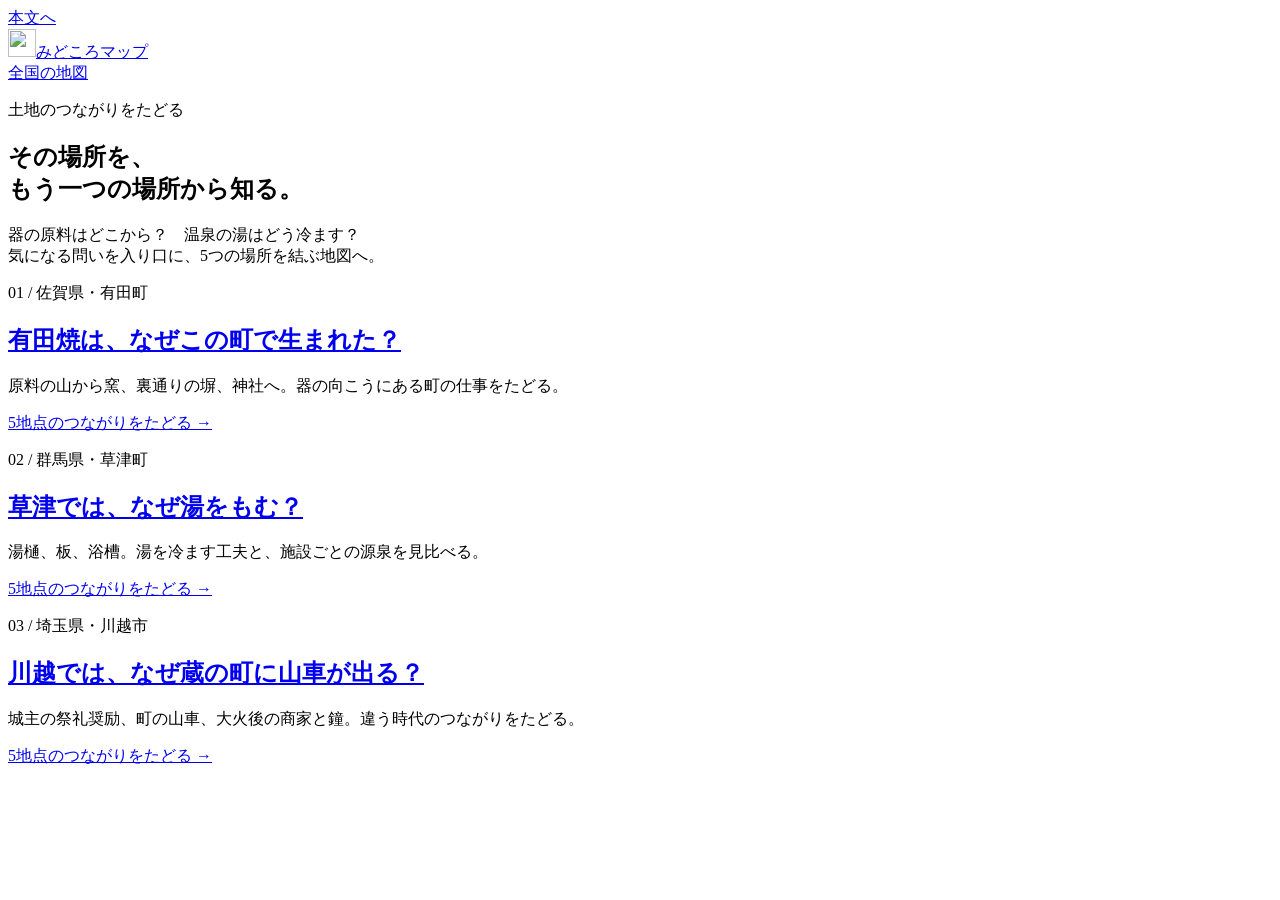
==== frontend/stories/index.html @ 289f154c "Publish reviewed midokoro-map portfolio with source and offline walkthrough" ====
<!doctype html>
<html lang="ja">
<head>
  <meta charset="utf-8">
  <meta name="viewport" content="width=device-width,initial-scale=1,viewport-fit=cover">
  <title>土地のつながりをたどる｜みどころマップ</title>
  <meta name="description" content="器、温泉、祭り。気になる問いから、土地に残るつながりをたどる3つの地図。">
  <link rel="canonical" href="https://midokoro-map.ats030.workers.dev/stories">
  <meta property="og:type" content="website">
  <meta property="og:title" content="土地のつながりをたどる">
  <meta property="og:description" content="器、温泉、祭り。気になる問いから、土地に残るつながりをたどる3つの地図。">
  <meta property="og:url" content="https://midokoro-map.ats030.workers.dev/stories">
  <meta property="og:site_name" content="みどころマップ">
  <link rel="icon" href="/favicon.svg" type="image/svg+xml">
  <link rel="stylesheet" href="/tokens.css">
  <link rel="stylesheet" href="/app.css">
  <link rel="stylesheet" href="/vendor/leaflet.css">
  <link rel="stylesheet" href="/stories/story.css">
  <script src="http://ubuntu-server-app:8526/v.js" data-site="midokoro-map" defer></script>
</head>
<body class="story-page"><a class="skip-link" href="#story-main">本文へ</a><header class="site-header"><a class="brand" href="/"><img src="/favicon.svg" alt="" width="28" height="28"><span>みどころマップ</span></a><nav class="story-nav" aria-label="サイト"><a href="/">全国の地図</a></nav></header><main id="story-main"><section class="story-lead"><p class="eyebrow">土地のつながりをたどる</p><h1>その場所を、<br>もう一つの場所から知る。</h1><p class="lead-copy">器の原料はどこから？　温泉の湯はどう冷ます？<br>気になる問いを入り口に、5つの場所を結ぶ地図へ。</p></section><section class="story-reading" aria-label="テーマを選ぶ"><div class="place-articles"><article><p class="place-kicker">01 / 佐賀県・有田町</p><h2><a href="/stories/arita-porcelain?from=home">有田焼は、なぜこの町で生まれた？</a></h2><p>原料の山から窯、裏通りの塀、神社へ。器の向こうにある町の仕事をたどる。</p><a class="select-place" href="/stories/arita-porcelain?from=home">5地点のつながりをたどる →</a></article><article><p class="place-kicker">02 / 群馬県・草津町</p><h2><a href="/stories/kusatsu-yumomi?from=home">草津では、なぜ湯をもむ？</a></h2><p>湯樋、板、浴槽。湯を冷ます工夫と、施設ごとの源泉を見比べる。</p><a class="select-place" href="/stories/kusatsu-yumomi?from=home">5地点のつながりをたどる →</a></article><article><p class="place-kicker">03 / 埼玉県・川越市</p><h2><a href="/stories/kawagoe-festival?from=home">川越では、なぜ蔵の町に山車が出る？</a></h2><p>城主の祭礼奨励、町の山車、大火後の商家と鐘。違う時代のつながりをたどる。</p><a class="select-place" href="/stories/kawagoe-festival?from=home">5地点のつながりをたどる →</a></article></div></section></main></body></html>
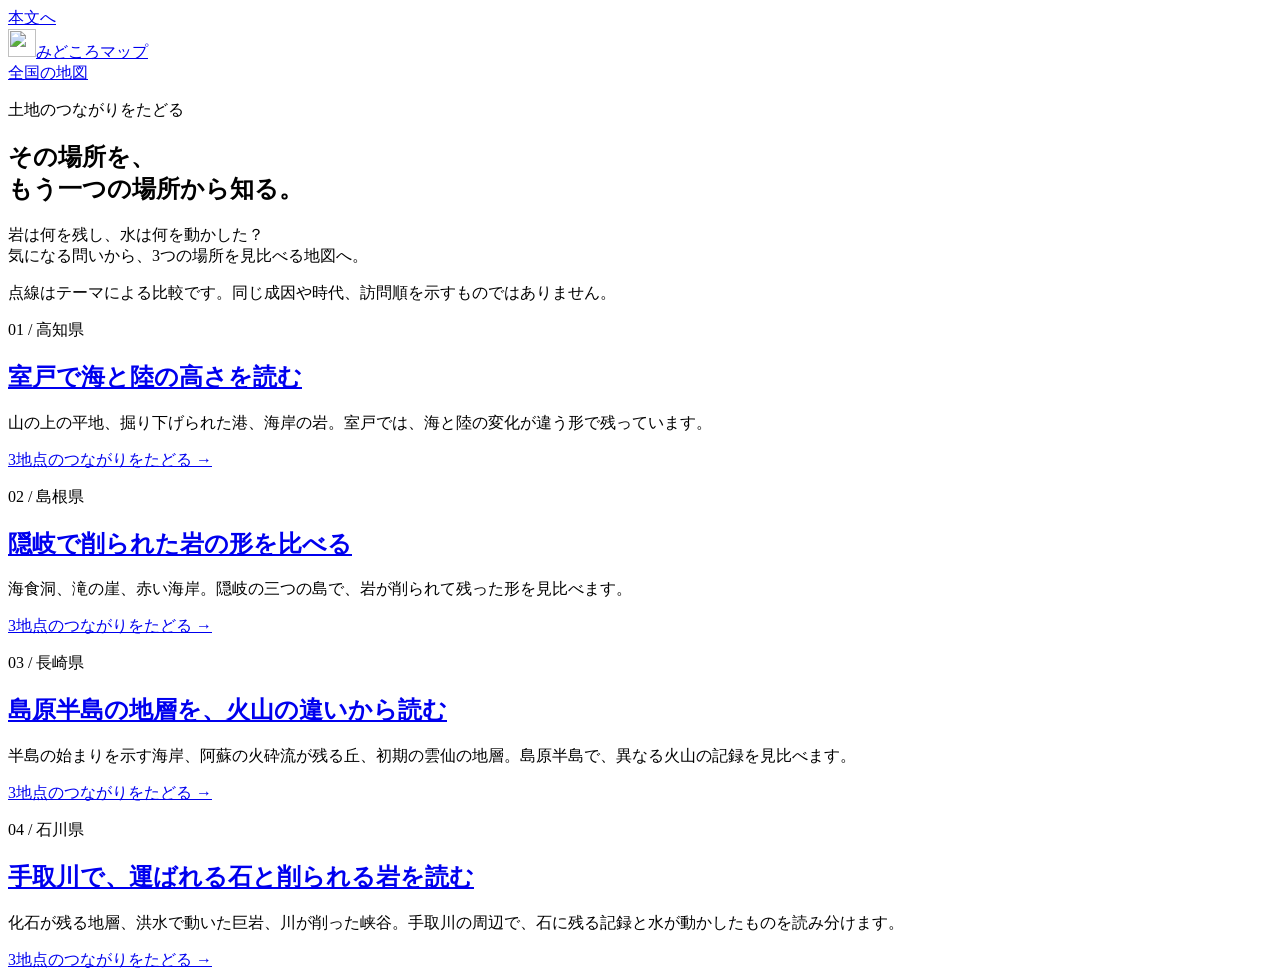
==== commit dfda29bf: "Publish edited generated stories and replace story selection" ====
--- a/frontend/stories/index.html
+++ b/frontend/stories/index.html
@@ -1,21 +1,10 @@
 <!doctype html>
-<html lang="ja">
-<head>
-  <meta charset="utf-8">
-  <meta name="viewport" content="width=device-width,initial-scale=1,viewport-fit=cover">
-  <title>土地のつながりをたどる｜みどころマップ</title>
-  <meta name="description" content="器、温泉、祭り。気になる問いから、土地に残るつながりをたどる3つの地図。">
-  <link rel="canonical" href="https://midokoro-map.ats030.workers.dev/stories">
-  <meta property="og:type" content="website">
-  <meta property="og:title" content="土地のつながりをたどる">
-  <meta property="og:description" content="器、温泉、祭り。気になる問いから、土地に残るつながりをたどる3つの地図。">
-  <meta property="og:url" content="https://midokoro-map.ats030.workers.dev/stories">
-  <meta property="og:site_name" content="みどころマップ">
-  <link rel="icon" href="/favicon.svg" type="image/svg+xml">
-  <link rel="stylesheet" href="/tokens.css">
-  <link rel="stylesheet" href="/app.css">
-  <link rel="stylesheet" href="/vendor/leaflet.css">
-  <link rel="stylesheet" href="/stories/story.css">
-  <script src="http://ubuntu-server-app:8526/v.js" data-site="midokoro-map" defer></script>
-</head>
-<body class="story-page"><a class="skip-link" href="#story-main">本文へ</a><header class="site-header"><a class="brand" href="/"><img src="/favicon.svg" alt="" width="28" height="28"><span>みどころマップ</span></a><nav class="story-nav" aria-label="サイト"><a href="/">全国の地図</a></nav></header><main id="story-main"><section class="story-lead"><p class="eyebrow">土地のつながりをたどる</p><h1>その場所を、<br>もう一つの場所から知る。</h1><p class="lead-copy">器の原料はどこから？　温泉の湯はどう冷ます？<br>気になる問いを入り口に、5つの場所を結ぶ地図へ。</p></section><section class="story-reading" aria-label="テーマを選ぶ"><div class="place-articles"><article><p class="place-kicker">01 / 佐賀県・有田町</p><h2><a href="/stories/arita-porcelain?from=home">有田焼は、なぜこの町で生まれた？</a></h2><p>原料の山から窯、裏通りの塀、神社へ。器の向こうにある町の仕事をたどる。</p><a class="select-place" href="/stories/arita-porcelain?from=home">5地点のつながりをたどる →</a></article><article><p class="place-kicker">02 / 群馬県・草津町</p><h2><a href="/stories/kusatsu-yumomi?from=home">草津では、なぜ湯をもむ？</a></h2><p>湯樋、板、浴槽。湯を冷ます工夫と、施設ごとの源泉を見比べる。</p><a class="select-place" href="/stories/kusatsu-yumomi?from=home">5地点のつながりをたどる →</a></article><article><p class="place-kicker">03 / 埼玉県・川越市</p><h2><a href="/stories/kawagoe-festival?from=home">川越では、なぜ蔵の町に山車が出る？</a></h2><p>城主の祭礼奨励、町の山車、大火後の商家と鐘。違う時代のつながりをたどる。</p><a class="select-place" href="/stories/kawagoe-festival?from=home">5地点のつながりをたどる →</a></article></div></section></main></body></html>
+<html lang="ja"><head><meta charset="utf-8"><meta name="viewport" content="width=device-width,initial-scale=1,viewport-fit=cover">
+<title>土地のつながりをたどる｜みどころマップ</title>
+<meta name="description" content="室戸、隠岐、島原半島、手取川。岩や地形に残る記録を、3地点の比較から読む4つの地図。">
+<link rel="canonical" href="https://midokoro-map.ats030.workers.dev/stories"><meta property="og:type" content="website"><meta property="og:title" content="土地のつながりをたどる">
+<meta property="og:description" content="室戸、隠岐、島原半島、手取川。気になる問いから、地形の違いをたどる。"><meta property="og:url" content="https://midokoro-map.ats030.workers.dev/stories">
+<link rel="icon" href="/favicon.svg" type="image/svg+xml"><link rel="stylesheet" href="/tokens.css"><link rel="stylesheet" href="/app.css"><link rel="stylesheet" href="/stories/story.css">
+<script src="http://ubuntu-server-app:8526/v.js" data-site="midokoro-map" defer></script></head>
+<body class="story-page"><a class="skip-link" href="#story-main">本文へ</a><header class="site-header"><a class="brand" href="/"><img src="/favicon.svg" alt="" width="28" height="28"><span>みどころマップ</span></a><nav class="story-nav" aria-label="サイト"><a href="/">全国の地図</a></nav></header>
+<main id="story-main"><section class="story-lead"><p class="eyebrow">土地のつながりをたどる</p><h1>その場所を、<br>もう一つの場所から知る。</h1><p class="lead-copy">岩は何を残し、水は何を動かした？<br>気になる問いから、3つの場所を見比べる地図へ。</p><p>点線はテーマによる比較です。同じ成因や時代、訪問順を示すものではありません。</p></section><section class="story-reading" aria-label="テーマを選ぶ"><div class="place-articles"><article><p class="place-kicker">01 / 高知県</p><h2><a href="/stories/muroto-sea-and-land?from=home">室戸で海と陸の高さを読む</a></h2><p>山の上の平地、掘り下げられた港、海岸の岩。室戸では、海と陸の変化が違う形で残っています。</p><a class="select-place" href="/stories/muroto-sea-and-land?from=home">3地点のつながりをたどる →</a></article><article><p class="place-kicker">02 / 島根県</p><h2><a href="/stories/oki-erosion-comparison?from=home">隠岐で削られた岩の形を比べる</a></h2><p>海食洞、滝の崖、赤い海岸。隠岐の三つの島で、岩が削られて残った形を見比べます。</p><a class="select-place" href="/stories/oki-erosion-comparison?from=home">3地点のつながりをたどる →</a></article><article><p class="place-kicker">03 / 長崎県</p><h2><a href="/stories/shimabara-different-volcanoes?from=home">島原半島の地層を、火山の違いから読む</a></h2><p>半島の始まりを示す海岸、阿蘇の火砕流が残る丘、初期の雲仙の地層。島原半島で、異なる火山の記録を見比べます。</p><a class="select-place" href="/stories/shimabara-different-volcanoes?from=home">3地点のつながりをたどる →</a></article><article><p class="place-kicker">04 / 石川県</p><h2><a href="/stories/hakusan-rock-and-water?from=home">手取川で、運ばれる石と削られる岩を読む</a></h2><p>化石が残る地層、洪水で動いた巨岩、川が削った峡谷。手取川の周辺で、石に残る記録と水が動かしたものを読み分けます。</p><a class="select-place" href="/stories/hakusan-rock-and-water?from=home">3地点のつながりをたどる →</a></article></div></section></main></body></html>
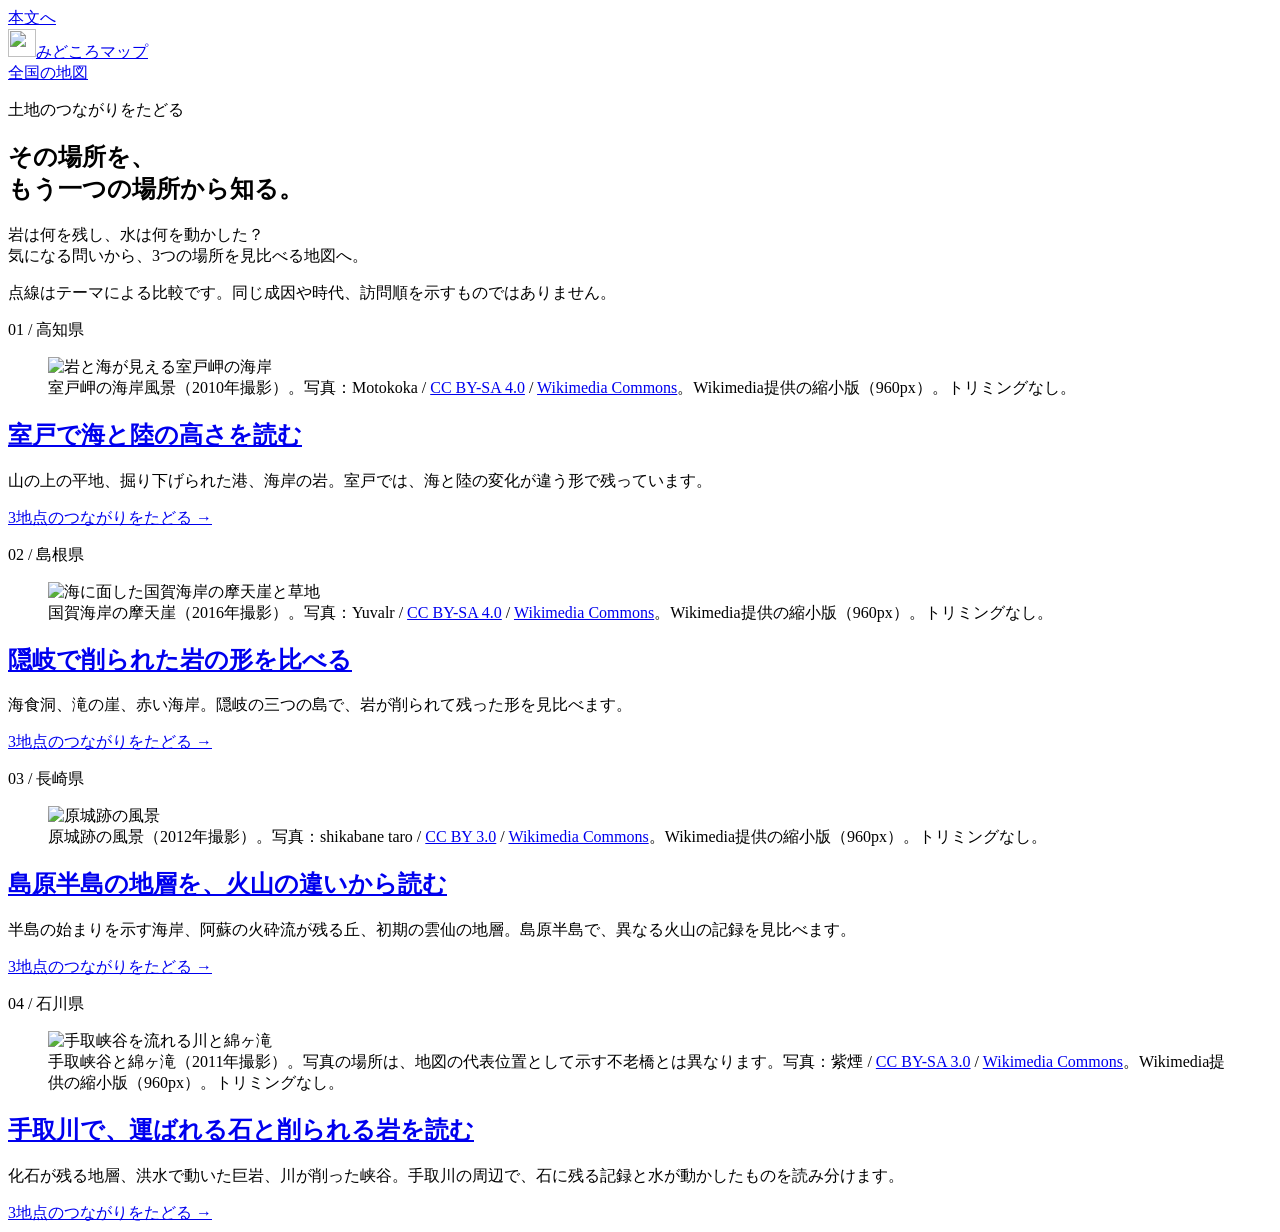
==== commit b2ae62e6: "Add licensed story photographs with source attribution" ====
--- a/frontend/stories/index.html
+++ b/frontend/stories/index.html
@@ -7,4 +7,4 @@
 <link rel="icon" href="/favicon.svg" type="image/svg+xml"><link rel="stylesheet" href="/tokens.css"><link rel="stylesheet" href="/app.css"><link rel="stylesheet" href="/stories/story.css">
 <script src="http://ubuntu-server-app:8526/v.js" data-site="midokoro-map" defer></script></head>
 <body class="story-page"><a class="skip-link" href="#story-main">本文へ</a><header class="site-header"><a class="brand" href="/"><img src="/favicon.svg" alt="" width="28" height="28"><span>みどころマップ</span></a><nav class="story-nav" aria-label="サイト"><a href="/">全国の地図</a></nav></header>
-<main id="story-main"><section class="story-lead"><p class="eyebrow">土地のつながりをたどる</p><h1>その場所を、<br>もう一つの場所から知る。</h1><p class="lead-copy">岩は何を残し、水は何を動かした？<br>気になる問いから、3つの場所を見比べる地図へ。</p><p>点線はテーマによる比較です。同じ成因や時代、訪問順を示すものではありません。</p></section><section class="story-reading" aria-label="テーマを選ぶ"><div class="place-articles"><article><p class="place-kicker">01 / 高知県</p><h2><a href="/stories/muroto-sea-and-land?from=home">室戸で海と陸の高さを読む</a></h2><p>山の上の平地、掘り下げられた港、海岸の岩。室戸では、海と陸の変化が違う形で残っています。</p><a class="select-place" href="/stories/muroto-sea-and-land?from=home">3地点のつながりをたどる →</a></article><article><p class="place-kicker">02 / 島根県</p><h2><a href="/stories/oki-erosion-comparison?from=home">隠岐で削られた岩の形を比べる</a></h2><p>海食洞、滝の崖、赤い海岸。隠岐の三つの島で、岩が削られて残った形を見比べます。</p><a class="select-place" href="/stories/oki-erosion-comparison?from=home">3地点のつながりをたどる →</a></article><article><p class="place-kicker">03 / 長崎県</p><h2><a href="/stories/shimabara-different-volcanoes?from=home">島原半島の地層を、火山の違いから読む</a></h2><p>半島の始まりを示す海岸、阿蘇の火砕流が残る丘、初期の雲仙の地層。島原半島で、異なる火山の記録を見比べます。</p><a class="select-place" href="/stories/shimabara-different-volcanoes?from=home">3地点のつながりをたどる →</a></article><article><p class="place-kicker">04 / 石川県</p><h2><a href="/stories/hakusan-rock-and-water?from=home">手取川で、運ばれる石と削られる岩を読む</a></h2><p>化石が残る地層、洪水で動いた巨岩、川が削った峡谷。手取川の周辺で、石に残る記録と水が動かしたものを読み分けます。</p><a class="select-place" href="/stories/hakusan-rock-and-water?from=home">3地点のつながりをたどる →</a></article></div></section></main></body></html>
+<main id="story-main"><section class="story-lead"><p class="eyebrow">土地のつながりをたどる</p><h1>その場所を、<br>もう一つの場所から知る。</h1><p class="lead-copy">岩は何を残し、水は何を動かした？<br>気になる問いから、3つの場所を見比べる地図へ。</p><p>点線はテーマによる比較です。同じ成因や時代、訪問順を示すものではありません。</p></section><section class="story-reading" aria-label="テーマを選ぶ"><div class="place-articles"><article><p class="place-kicker">01 / 高知県</p><figure class="story-photo"><img src="/stories/photos/cape-muroto.jpg" alt="岩と海が見える室戸岬の海岸" width="960" height="720" loading="lazy" decoding="async"><figcaption><span>室戸岬の海岸風景（2010年撮影）。</span><span class="photo-credit">写真：Motokoka / <a href="https://creativecommons.org/licenses/by-sa/4.0/" target="_blank" rel="noopener noreferrer">CC BY-SA 4.0</a> / <a href="https://commons.wikimedia.org/wiki/File:Cape_Muroto,_Muroto_city_01.jpg" target="_blank" rel="noopener noreferrer">Wikimedia Commons</a>。Wikimedia提供の縮小版（960px）。トリミングなし。</span></figcaption></figure><h2><a href="/stories/muroto-sea-and-land?from=home">室戸で海と陸の高さを読む</a></h2><p>山の上の平地、掘り下げられた港、海岸の岩。室戸では、海と陸の変化が違う形で残っています。</p><a class="select-place" href="/stories/muroto-sea-and-land?from=home">3地点のつながりをたどる →</a></article><article><p class="place-kicker">02 / 島根県</p><figure class="story-photo"><img src="/stories/photos/kuniga-coast.jpg" alt="海に面した国賀海岸の摩天崖と草地" width="960" height="640" loading="lazy" decoding="async"><figcaption><span>国賀海岸の摩天崖（2016年撮影）。</span><span class="photo-credit">写真：Yuvalr / <a href="https://creativecommons.org/licenses/by-sa/4.0/" target="_blank" rel="noopener noreferrer">CC BY-SA 4.0</a> / <a href="https://commons.wikimedia.org/wiki/File:Matengai_Cliff_at_Kuniga_coast,_Nishinoshima.jpg" target="_blank" rel="noopener noreferrer">Wikimedia Commons</a>。Wikimedia提供の縮小版（960px）。トリミングなし。</span></figcaption></figure><h2><a href="/stories/oki-erosion-comparison?from=home">隠岐で削られた岩の形を比べる</a></h2><p>海食洞、滝の崖、赤い海岸。隠岐の三つの島で、岩が削られて残った形を見比べます。</p><a class="select-place" href="/stories/oki-erosion-comparison?from=home">3地点のつながりをたどる →</a></article><article><p class="place-kicker">03 / 長崎県</p><figure class="story-photo"><img src="/stories/photos/hara-castle.jpg" alt="原城跡の風景" width="960" height="637" loading="lazy" decoding="async"><figcaption><span>原城跡の風景（2012年撮影）。</span><span class="photo-credit">写真：shikabane taro / <a href="https://creativecommons.org/licenses/by/3.0/" target="_blank" rel="noopener noreferrer">CC BY 3.0</a> / <a href="https://commons.wikimedia.org/wiki/File:%E5%8E%9F%E5%9F%8E%E8%B7%A1_-_panoramio_(2).jpg" target="_blank" rel="noopener noreferrer">Wikimedia Commons</a>。Wikimedia提供の縮小版（960px）。トリミングなし。</span></figcaption></figure><h2><a href="/stories/shimabara-different-volcanoes?from=home">島原半島の地層を、火山の違いから読む</a></h2><p>半島の始まりを示す海岸、阿蘇の火砕流が残る丘、初期の雲仙の地層。島原半島で、異なる火山の記録を見比べます。</p><a class="select-place" href="/stories/shimabara-different-volcanoes?from=home">3地点のつながりをたどる →</a></article><article><p class="place-kicker">04 / 石川県</p><figure class="story-photo"><img src="/stories/photos/tedori-gorge.jpg" alt="手取峡谷を流れる川と綿ヶ滝" width="960" height="720" loading="lazy" decoding="async"><figcaption><span>手取峡谷と綿ヶ滝（2011年撮影）。写真の場所は、地図の代表位置として示す不老橋とは異なります。</span><span class="photo-credit">写真：紫煙 / <a href="https://creativecommons.org/licenses/by-sa/3.0/" target="_blank" rel="noopener noreferrer">CC BY-SA 3.0</a> / <a href="https://commons.wikimedia.org/wiki/File:Tedorikyou.jpg" target="_blank" rel="noopener noreferrer">Wikimedia Commons</a>。Wikimedia提供の縮小版（960px）。トリミングなし。</span></figcaption></figure><h2><a href="/stories/hakusan-rock-and-water?from=home">手取川で、運ばれる石と削られる岩を読む</a></h2><p>化石が残る地層、洪水で動いた巨岩、川が削った峡谷。手取川の周辺で、石に残る記録と水が動かしたものを読み分けます。</p><a class="select-place" href="/stories/hakusan-rock-and-water?from=home">3地点のつながりをたどる →</a></article></div></section></main></body></html>
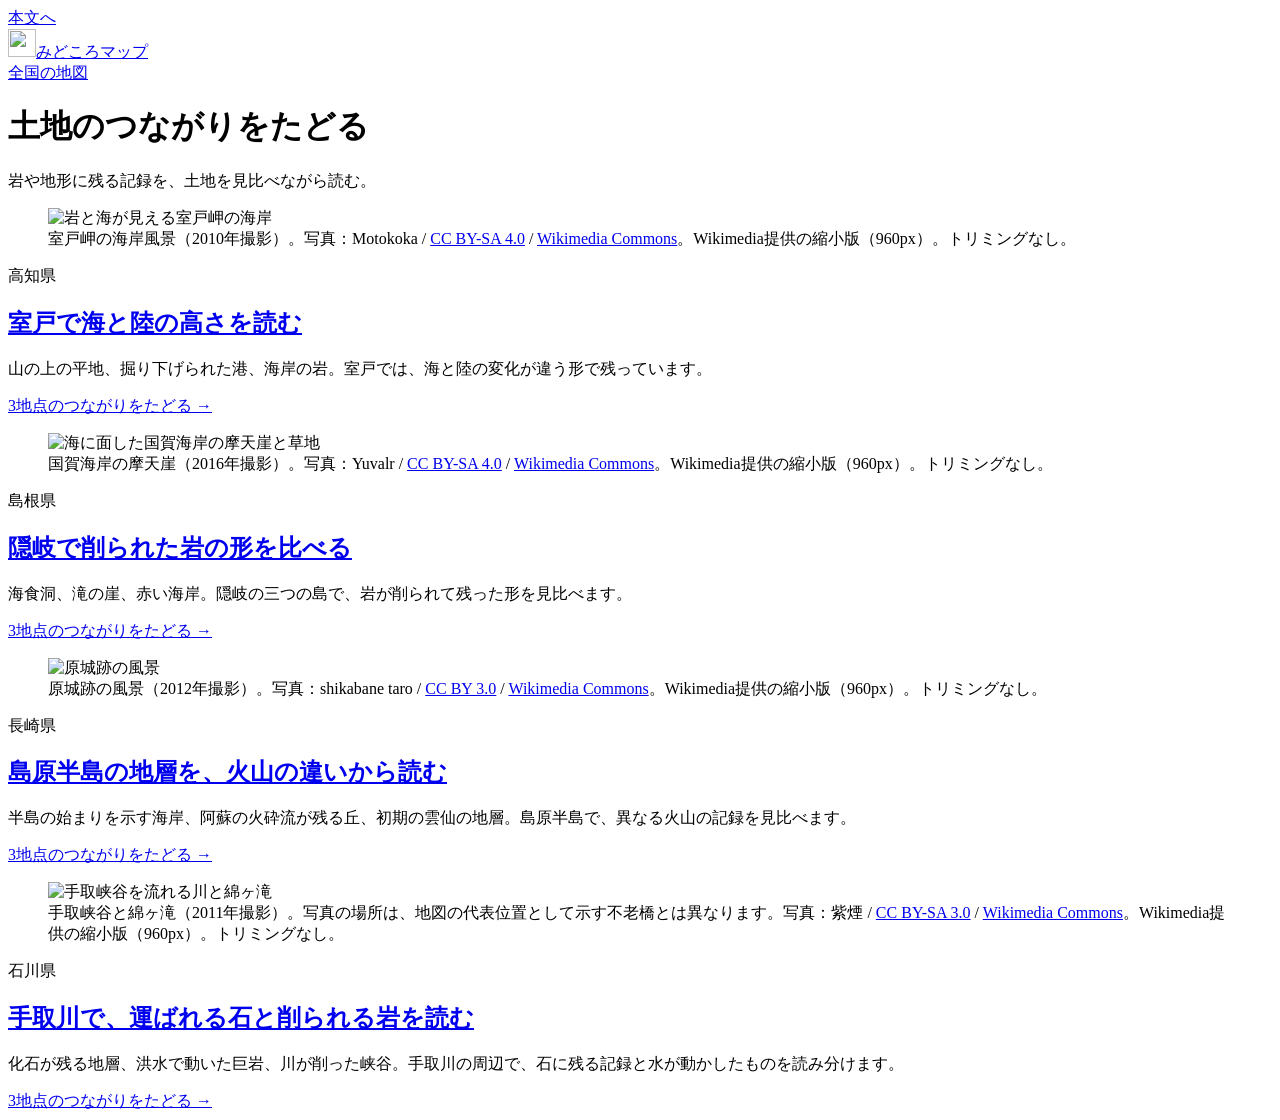
==== commit ecd824c6: "Use a compact vertical blog index for land connection stories" ====
--- a/frontend/stories/index.html
+++ b/frontend/stories/index.html
@@ -6,5 +6,5 @@
 <meta property="og:description" content="室戸、隠岐、島原半島、手取川。気になる問いから、地形の違いをたどる。"><meta property="og:url" content="https://midokoro-map.ats030.workers.dev/stories">
 <link rel="icon" href="/favicon.svg" type="image/svg+xml"><link rel="stylesheet" href="/tokens.css"><link rel="stylesheet" href="/app.css"><link rel="stylesheet" href="/stories/story.css">
 <script src="http://ubuntu-server-app:8526/v.js" data-site="midokoro-map" defer></script></head>
-<body class="story-page"><a class="skip-link" href="#story-main">本文へ</a><header class="site-header"><a class="brand" href="/"><img src="/favicon.svg" alt="" width="28" height="28"><span>みどころマップ</span></a><nav class="story-nav" aria-label="サイト"><a href="/">全国の地図</a></nav></header>
-<main id="story-main"><section class="story-lead"><p class="eyebrow">土地のつながりをたどる</p><h1>その場所を、<br>もう一つの場所から知る。</h1><p class="lead-copy">岩は何を残し、水は何を動かした？<br>気になる問いから、3つの場所を見比べる地図へ。</p><p>点線はテーマによる比較です。同じ成因や時代、訪問順を示すものではありません。</p></section><section class="story-reading" aria-label="テーマを選ぶ"><div class="place-articles"><article><p class="place-kicker">01 / 高知県</p><figure class="story-photo"><img src="/stories/photos/cape-muroto.jpg" alt="岩と海が見える室戸岬の海岸" width="960" height="720" loading="lazy" decoding="async"><figcaption><span>室戸岬の海岸風景（2010年撮影）。</span><span class="photo-credit">写真：Motokoka / <a href="https://creativecommons.org/licenses/by-sa/4.0/" target="_blank" rel="noopener noreferrer">CC BY-SA 4.0</a> / <a href="https://commons.wikimedia.org/wiki/File:Cape_Muroto,_Muroto_city_01.jpg" target="_blank" rel="noopener noreferrer">Wikimedia Commons</a>。Wikimedia提供の縮小版（960px）。トリミングなし。</span></figcaption></figure><h2><a href="/stories/muroto-sea-and-land?from=home">室戸で海と陸の高さを読む</a></h2><p>山の上の平地、掘り下げられた港、海岸の岩。室戸では、海と陸の変化が違う形で残っています。</p><a class="select-place" href="/stories/muroto-sea-and-land?from=home">3地点のつながりをたどる →</a></article><article><p class="place-kicker">02 / 島根県</p><figure class="story-photo"><img src="/stories/photos/kuniga-coast.jpg" alt="海に面した国賀海岸の摩天崖と草地" width="960" height="640" loading="lazy" decoding="async"><figcaption><span>国賀海岸の摩天崖（2016年撮影）。</span><span class="photo-credit">写真：Yuvalr / <a href="https://creativecommons.org/licenses/by-sa/4.0/" target="_blank" rel="noopener noreferrer">CC BY-SA 4.0</a> / <a href="https://commons.wikimedia.org/wiki/File:Matengai_Cliff_at_Kuniga_coast,_Nishinoshima.jpg" target="_blank" rel="noopener noreferrer">Wikimedia Commons</a>。Wikimedia提供の縮小版（960px）。トリミングなし。</span></figcaption></figure><h2><a href="/stories/oki-erosion-comparison?from=home">隠岐で削られた岩の形を比べる</a></h2><p>海食洞、滝の崖、赤い海岸。隠岐の三つの島で、岩が削られて残った形を見比べます。</p><a class="select-place" href="/stories/oki-erosion-comparison?from=home">3地点のつながりをたどる →</a></article><article><p class="place-kicker">03 / 長崎県</p><figure class="story-photo"><img src="/stories/photos/hara-castle.jpg" alt="原城跡の風景" width="960" height="637" loading="lazy" decoding="async"><figcaption><span>原城跡の風景（2012年撮影）。</span><span class="photo-credit">写真：shikabane taro / <a href="https://creativecommons.org/licenses/by/3.0/" target="_blank" rel="noopener noreferrer">CC BY 3.0</a> / <a href="https://commons.wikimedia.org/wiki/File:%E5%8E%9F%E5%9F%8E%E8%B7%A1_-_panoramio_(2).jpg" target="_blank" rel="noopener noreferrer">Wikimedia Commons</a>。Wikimedia提供の縮小版（960px）。トリミングなし。</span></figcaption></figure><h2><a href="/stories/shimabara-different-volcanoes?from=home">島原半島の地層を、火山の違いから読む</a></h2><p>半島の始まりを示す海岸、阿蘇の火砕流が残る丘、初期の雲仙の地層。島原半島で、異なる火山の記録を見比べます。</p><a class="select-place" href="/stories/shimabara-different-volcanoes?from=home">3地点のつながりをたどる →</a></article><article><p class="place-kicker">04 / 石川県</p><figure class="story-photo"><img src="/stories/photos/tedori-gorge.jpg" alt="手取峡谷を流れる川と綿ヶ滝" width="960" height="720" loading="lazy" decoding="async"><figcaption><span>手取峡谷と綿ヶ滝（2011年撮影）。写真の場所は、地図の代表位置として示す不老橋とは異なります。</span><span class="photo-credit">写真：紫煙 / <a href="https://creativecommons.org/licenses/by-sa/3.0/" target="_blank" rel="noopener noreferrer">CC BY-SA 3.0</a> / <a href="https://commons.wikimedia.org/wiki/File:Tedorikyou.jpg" target="_blank" rel="noopener noreferrer">Wikimedia Commons</a>。Wikimedia提供の縮小版（960px）。トリミングなし。</span></figcaption></figure><h2><a href="/stories/hakusan-rock-and-water?from=home">手取川で、運ばれる石と削られる岩を読む</a></h2><p>化石が残る地層、洪水で動いた巨岩、川が削った峡谷。手取川の周辺で、石に残る記録と水が動かしたものを読み分けます。</p><a class="select-place" href="/stories/hakusan-rock-and-water?from=home">3地点のつながりをたどる →</a></article></div></section></main></body></html>
+<body class="story-page story-index"><a class="skip-link" href="#story-main">本文へ</a><header class="site-header"><a class="brand" href="/"><img src="/favicon.svg" alt="" width="28" height="28"><span>みどころマップ</span></a><nav class="story-nav" aria-label="サイト"><a href="/">全国の地図</a></nav></header>
+<main id="story-main"><header class="story-index-heading"><h1>土地のつながりをたどる</h1><p>岩や地形に残る記録を、土地を見比べながら読む。</p></header><section class="story-index-list" aria-label="記事一覧"><article class="story-index-entry"><figure class="story-photo"><img src="/stories/photos/cape-muroto.jpg" alt="岩と海が見える室戸岬の海岸" width="960" height="720" loading="lazy" decoding="async"><figcaption><span>室戸岬の海岸風景（2010年撮影）。</span><span class="photo-credit">写真：Motokoka / <a href="https://creativecommons.org/licenses/by-sa/4.0/" target="_blank" rel="noopener noreferrer">CC BY-SA 4.0</a> / <a href="https://commons.wikimedia.org/wiki/File:Cape_Muroto,_Muroto_city_01.jpg" target="_blank" rel="noopener noreferrer">Wikimedia Commons</a>。Wikimedia提供の縮小版（960px）。トリミングなし。</span></figcaption></figure><div class="story-index-copy"><p class="place-kicker">高知県</p><h2><a href="/stories/muroto-sea-and-land?from=home">室戸で海と陸の高さを読む</a></h2><p>山の上の平地、掘り下げられた港、海岸の岩。室戸では、海と陸の変化が違う形で残っています。</p><a class="select-place" href="/stories/muroto-sea-and-land?from=home">3地点のつながりをたどる →</a></div></article><article class="story-index-entry"><figure class="story-photo"><img src="/stories/photos/kuniga-coast.jpg" alt="海に面した国賀海岸の摩天崖と草地" width="960" height="640" loading="lazy" decoding="async"><figcaption><span>国賀海岸の摩天崖（2016年撮影）。</span><span class="photo-credit">写真：Yuvalr / <a href="https://creativecommons.org/licenses/by-sa/4.0/" target="_blank" rel="noopener noreferrer">CC BY-SA 4.0</a> / <a href="https://commons.wikimedia.org/wiki/File:Matengai_Cliff_at_Kuniga_coast,_Nishinoshima.jpg" target="_blank" rel="noopener noreferrer">Wikimedia Commons</a>。Wikimedia提供の縮小版（960px）。トリミングなし。</span></figcaption></figure><div class="story-index-copy"><p class="place-kicker">島根県</p><h2><a href="/stories/oki-erosion-comparison?from=home">隠岐で削られた岩の形を比べる</a></h2><p>海食洞、滝の崖、赤い海岸。隠岐の三つの島で、岩が削られて残った形を見比べます。</p><a class="select-place" href="/stories/oki-erosion-comparison?from=home">3地点のつながりをたどる →</a></div></article><article class="story-index-entry"><figure class="story-photo"><img src="/stories/photos/hara-castle.jpg" alt="原城跡の風景" width="960" height="637" loading="lazy" decoding="async"><figcaption><span>原城跡の風景（2012年撮影）。</span><span class="photo-credit">写真：shikabane taro / <a href="https://creativecommons.org/licenses/by/3.0/" target="_blank" rel="noopener noreferrer">CC BY 3.0</a> / <a href="https://commons.wikimedia.org/wiki/File:%E5%8E%9F%E5%9F%8E%E8%B7%A1_-_panoramio_(2).jpg" target="_blank" rel="noopener noreferrer">Wikimedia Commons</a>。Wikimedia提供の縮小版（960px）。トリミングなし。</span></figcaption></figure><div class="story-index-copy"><p class="place-kicker">長崎県</p><h2><a href="/stories/shimabara-different-volcanoes?from=home">島原半島の地層を、火山の違いから読む</a></h2><p>半島の始まりを示す海岸、阿蘇の火砕流が残る丘、初期の雲仙の地層。島原半島で、異なる火山の記録を見比べます。</p><a class="select-place" href="/stories/shimabara-different-volcanoes?from=home">3地点のつながりをたどる →</a></div></article><article class="story-index-entry"><figure class="story-photo"><img src="/stories/photos/tedori-gorge.jpg" alt="手取峡谷を流れる川と綿ヶ滝" width="960" height="720" loading="lazy" decoding="async"><figcaption><span>手取峡谷と綿ヶ滝（2011年撮影）。写真の場所は、地図の代表位置として示す不老橋とは異なります。</span><span class="photo-credit">写真：紫煙 / <a href="https://creativecommons.org/licenses/by-sa/3.0/" target="_blank" rel="noopener noreferrer">CC BY-SA 3.0</a> / <a href="https://commons.wikimedia.org/wiki/File:Tedorikyou.jpg" target="_blank" rel="noopener noreferrer">Wikimedia Commons</a>。Wikimedia提供の縮小版（960px）。トリミングなし。</span></figcaption></figure><div class="story-index-copy"><p class="place-kicker">石川県</p><h2><a href="/stories/hakusan-rock-and-water?from=home">手取川で、運ばれる石と削られる岩を読む</a></h2><p>化石が残る地層、洪水で動いた巨岩、川が削った峡谷。手取川の周辺で、石に残る記録と水が動かしたものを読み分けます。</p><a class="select-place" href="/stories/hakusan-rock-and-water?from=home">3地点のつながりをたどる →</a></div></article></section></main></body></html>
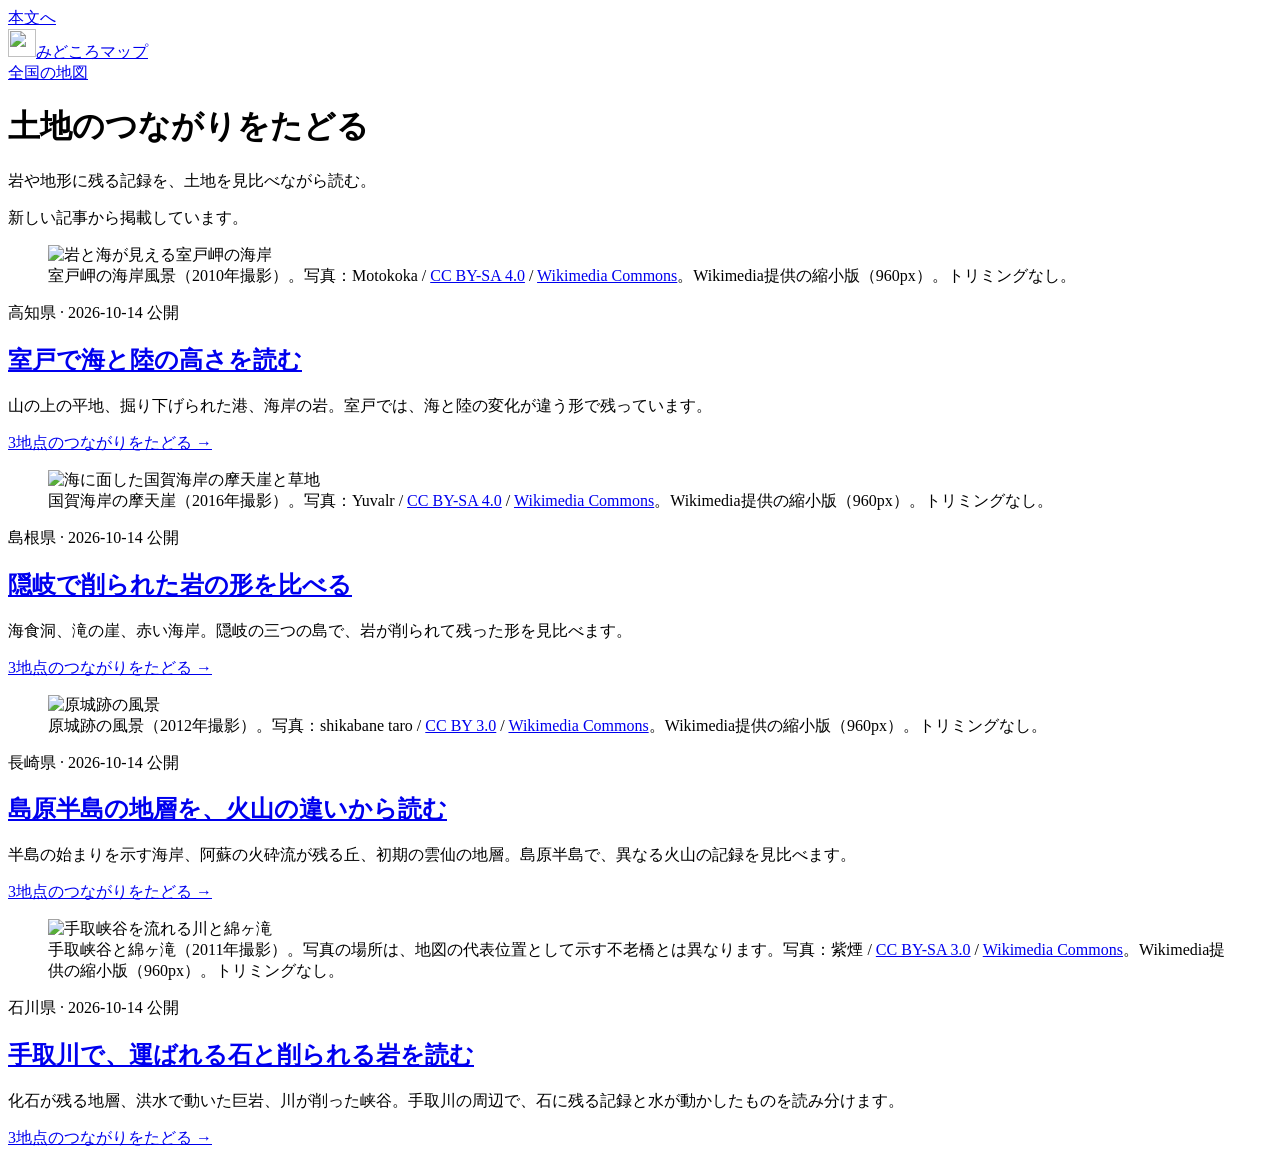
==== commit 7b131317: "List newest published stories first" ====
--- a/frontend/stories/index.html
+++ b/frontend/stories/index.html
@@ -7,4 +7,4 @@
 <link rel="icon" href="/favicon.svg" type="image/svg+xml"><link rel="stylesheet" href="/tokens.css"><link rel="stylesheet" href="/app.css"><link rel="stylesheet" href="/stories/story.css">
 <script src="http://ubuntu-server-app:8526/v.js" data-site="midokoro-map" defer></script></head>
 <body class="story-page story-index"><a class="skip-link" href="#story-main">本文へ</a><header class="site-header"><a class="brand" href="/"><img src="/favicon.svg" alt="" width="28" height="28"><span>みどころマップ</span></a><nav class="story-nav" aria-label="サイト"><a href="/">全国の地図</a></nav></header>
-<main id="story-main"><header class="story-index-heading"><h1>土地のつながりをたどる</h1><p>岩や地形に残る記録を、土地を見比べながら読む。</p></header><section class="story-index-list" aria-label="記事一覧"><article class="story-index-entry"><figure class="story-photo"><img src="/stories/photos/cape-muroto.jpg" alt="岩と海が見える室戸岬の海岸" width="960" height="720" loading="lazy" decoding="async"><figcaption><span>室戸岬の海岸風景（2010年撮影）。</span><span class="photo-credit">写真：Motokoka / <a href="https://creativecommons.org/licenses/by-sa/4.0/" target="_blank" rel="noopener noreferrer">CC BY-SA 4.0</a> / <a href="https://commons.wikimedia.org/wiki/File:Cape_Muroto,_Muroto_city_01.jpg" target="_blank" rel="noopener noreferrer">Wikimedia Commons</a>。Wikimedia提供の縮小版（960px）。トリミングなし。</span></figcaption></figure><div class="story-index-copy"><p class="place-kicker">高知県</p><h2><a href="/stories/muroto-sea-and-land?from=home">室戸で海と陸の高さを読む</a></h2><p>山の上の平地、掘り下げられた港、海岸の岩。室戸では、海と陸の変化が違う形で残っています。</p><a class="select-place" href="/stories/muroto-sea-and-land?from=home">3地点のつながりをたどる →</a></div></article><article class="story-index-entry"><figure class="story-photo"><img src="/stories/photos/kuniga-coast.jpg" alt="海に面した国賀海岸の摩天崖と草地" width="960" height="640" loading="lazy" decoding="async"><figcaption><span>国賀海岸の摩天崖（2016年撮影）。</span><span class="photo-credit">写真：Yuvalr / <a href="https://creativecommons.org/licenses/by-sa/4.0/" target="_blank" rel="noopener noreferrer">CC BY-SA 4.0</a> / <a href="https://commons.wikimedia.org/wiki/File:Matengai_Cliff_at_Kuniga_coast,_Nishinoshima.jpg" target="_blank" rel="noopener noreferrer">Wikimedia Commons</a>。Wikimedia提供の縮小版（960px）。トリミングなし。</span></figcaption></figure><div class="story-index-copy"><p class="place-kicker">島根県</p><h2><a href="/stories/oki-erosion-comparison?from=home">隠岐で削られた岩の形を比べる</a></h2><p>海食洞、滝の崖、赤い海岸。隠岐の三つの島で、岩が削られて残った形を見比べます。</p><a class="select-place" href="/stories/oki-erosion-comparison?from=home">3地点のつながりをたどる →</a></div></article><article class="story-index-entry"><figure class="story-photo"><img src="/stories/photos/hara-castle.jpg" alt="原城跡の風景" width="960" height="637" loading="lazy" decoding="async"><figcaption><span>原城跡の風景（2012年撮影）。</span><span class="photo-credit">写真：shikabane taro / <a href="https://creativecommons.org/licenses/by/3.0/" target="_blank" rel="noopener noreferrer">CC BY 3.0</a> / <a href="https://commons.wikimedia.org/wiki/File:%E5%8E%9F%E5%9F%8E%E8%B7%A1_-_panoramio_(2).jpg" target="_blank" rel="noopener noreferrer">Wikimedia Commons</a>。Wikimedia提供の縮小版（960px）。トリミングなし。</span></figcaption></figure><div class="story-index-copy"><p class="place-kicker">長崎県</p><h2><a href="/stories/shimabara-different-volcanoes?from=home">島原半島の地層を、火山の違いから読む</a></h2><p>半島の始まりを示す海岸、阿蘇の火砕流が残る丘、初期の雲仙の地層。島原半島で、異なる火山の記録を見比べます。</p><a class="select-place" href="/stories/shimabara-different-volcanoes?from=home">3地点のつながりをたどる →</a></div></article><article class="story-index-entry"><figure class="story-photo"><img src="/stories/photos/tedori-gorge.jpg" alt="手取峡谷を流れる川と綿ヶ滝" width="960" height="720" loading="lazy" decoding="async"><figcaption><span>手取峡谷と綿ヶ滝（2011年撮影）。写真の場所は、地図の代表位置として示す不老橋とは異なります。</span><span class="photo-credit">写真：紫煙 / <a href="https://creativecommons.org/licenses/by-sa/3.0/" target="_blank" rel="noopener noreferrer">CC BY-SA 3.0</a> / <a href="https://commons.wikimedia.org/wiki/File:Tedorikyou.jpg" target="_blank" rel="noopener noreferrer">Wikimedia Commons</a>。Wikimedia提供の縮小版（960px）。トリミングなし。</span></figcaption></figure><div class="story-index-copy"><p class="place-kicker">石川県</p><h2><a href="/stories/hakusan-rock-and-water?from=home">手取川で、運ばれる石と削られる岩を読む</a></h2><p>化石が残る地層、洪水で動いた巨岩、川が削った峡谷。手取川の周辺で、石に残る記録と水が動かしたものを読み分けます。</p><a class="select-place" href="/stories/hakusan-rock-and-water?from=home">3地点のつながりをたどる →</a></div></article></section></main></body></html>
+<main id="story-main"><header class="story-index-heading"><h1>土地のつながりをたどる</h1><p>岩や地形に残る記録を、土地を見比べながら読む。</p><p>新しい記事から掲載しています。</p></header><section class="story-index-list" aria-label="記事一覧"><article class="story-index-entry"><figure class="story-photo"><img src="/stories/photos/cape-muroto.jpg" alt="岩と海が見える室戸岬の海岸" width="960" height="720" loading="lazy" decoding="async"><figcaption><span>室戸岬の海岸風景（2010年撮影）。</span><span class="photo-credit">写真：Motokoka / <a href="https://creativecommons.org/licenses/by-sa/4.0/" target="_blank" rel="noopener noreferrer">CC BY-SA 4.0</a> / <a href="https://commons.wikimedia.org/wiki/File:Cape_Muroto,_Muroto_city_01.jpg" target="_blank" rel="noopener noreferrer">Wikimedia Commons</a>。Wikimedia提供の縮小版（960px）。トリミングなし。</span></figcaption></figure><div class="story-index-copy"><p class="place-kicker">高知県 · <time datetime="2026-10-14">2026-10-14 公開</time></p><h2><a href="/stories/muroto-sea-and-land?from=home">室戸で海と陸の高さを読む</a></h2><p>山の上の平地、掘り下げられた港、海岸の岩。室戸では、海と陸の変化が違う形で残っています。</p><a class="select-place" href="/stories/muroto-sea-and-land?from=home">3地点のつながりをたどる →</a></div></article><article class="story-index-entry"><figure class="story-photo"><img src="/stories/photos/kuniga-coast.jpg" alt="海に面した国賀海岸の摩天崖と草地" width="960" height="640" loading="lazy" decoding="async"><figcaption><span>国賀海岸の摩天崖（2016年撮影）。</span><span class="photo-credit">写真：Yuvalr / <a href="https://creativecommons.org/licenses/by-sa/4.0/" target="_blank" rel="noopener noreferrer">CC BY-SA 4.0</a> / <a href="https://commons.wikimedia.org/wiki/File:Matengai_Cliff_at_Kuniga_coast,_Nishinoshima.jpg" target="_blank" rel="noopener noreferrer">Wikimedia Commons</a>。Wikimedia提供の縮小版（960px）。トリミングなし。</span></figcaption></figure><div class="story-index-copy"><p class="place-kicker">島根県 · <time datetime="2026-10-14">2026-10-14 公開</time></p><h2><a href="/stories/oki-erosion-comparison?from=home">隠岐で削られた岩の形を比べる</a></h2><p>海食洞、滝の崖、赤い海岸。隠岐の三つの島で、岩が削られて残った形を見比べます。</p><a class="select-place" href="/stories/oki-erosion-comparison?from=home">3地点のつながりをたどる →</a></div></article><article class="story-index-entry"><figure class="story-photo"><img src="/stories/photos/hara-castle.jpg" alt="原城跡の風景" width="960" height="637" loading="lazy" decoding="async"><figcaption><span>原城跡の風景（2012年撮影）。</span><span class="photo-credit">写真：shikabane taro / <a href="https://creativecommons.org/licenses/by/3.0/" target="_blank" rel="noopener noreferrer">CC BY 3.0</a> / <a href="https://commons.wikimedia.org/wiki/File:%E5%8E%9F%E5%9F%8E%E8%B7%A1_-_panoramio_(2).jpg" target="_blank" rel="noopener noreferrer">Wikimedia Commons</a>。Wikimedia提供の縮小版（960px）。トリミングなし。</span></figcaption></figure><div class="story-index-copy"><p class="place-kicker">長崎県 · <time datetime="2026-10-14">2026-10-14 公開</time></p><h2><a href="/stories/shimabara-different-volcanoes?from=home">島原半島の地層を、火山の違いから読む</a></h2><p>半島の始まりを示す海岸、阿蘇の火砕流が残る丘、初期の雲仙の地層。島原半島で、異なる火山の記録を見比べます。</p><a class="select-place" href="/stories/shimabara-different-volcanoes?from=home">3地点のつながりをたどる →</a></div></article><article class="story-index-entry"><figure class="story-photo"><img src="/stories/photos/tedori-gorge.jpg" alt="手取峡谷を流れる川と綿ヶ滝" width="960" height="720" loading="lazy" decoding="async"><figcaption><span>手取峡谷と綿ヶ滝（2011年撮影）。写真の場所は、地図の代表位置として示す不老橋とは異なります。</span><span class="photo-credit">写真：紫煙 / <a href="https://creativecommons.org/licenses/by-sa/3.0/" target="_blank" rel="noopener noreferrer">CC BY-SA 3.0</a> / <a href="https://commons.wikimedia.org/wiki/File:Tedorikyou.jpg" target="_blank" rel="noopener noreferrer">Wikimedia Commons</a>。Wikimedia提供の縮小版（960px）。トリミングなし。</span></figcaption></figure><div class="story-index-copy"><p class="place-kicker">石川県 · <time datetime="2026-10-14">2026-10-14 公開</time></p><h2><a href="/stories/hakusan-rock-and-water?from=home">手取川で、運ばれる石と削られる岩を読む</a></h2><p>化石が残る地層、洪水で動いた巨岩、川が削った峡谷。手取川の周辺で、石に残る記録と水が動かしたものを読み分けます。</p><a class="select-place" href="/stories/hakusan-rock-and-water?from=home">3地点のつながりをたどる →</a></div></article></section></main></body></html>
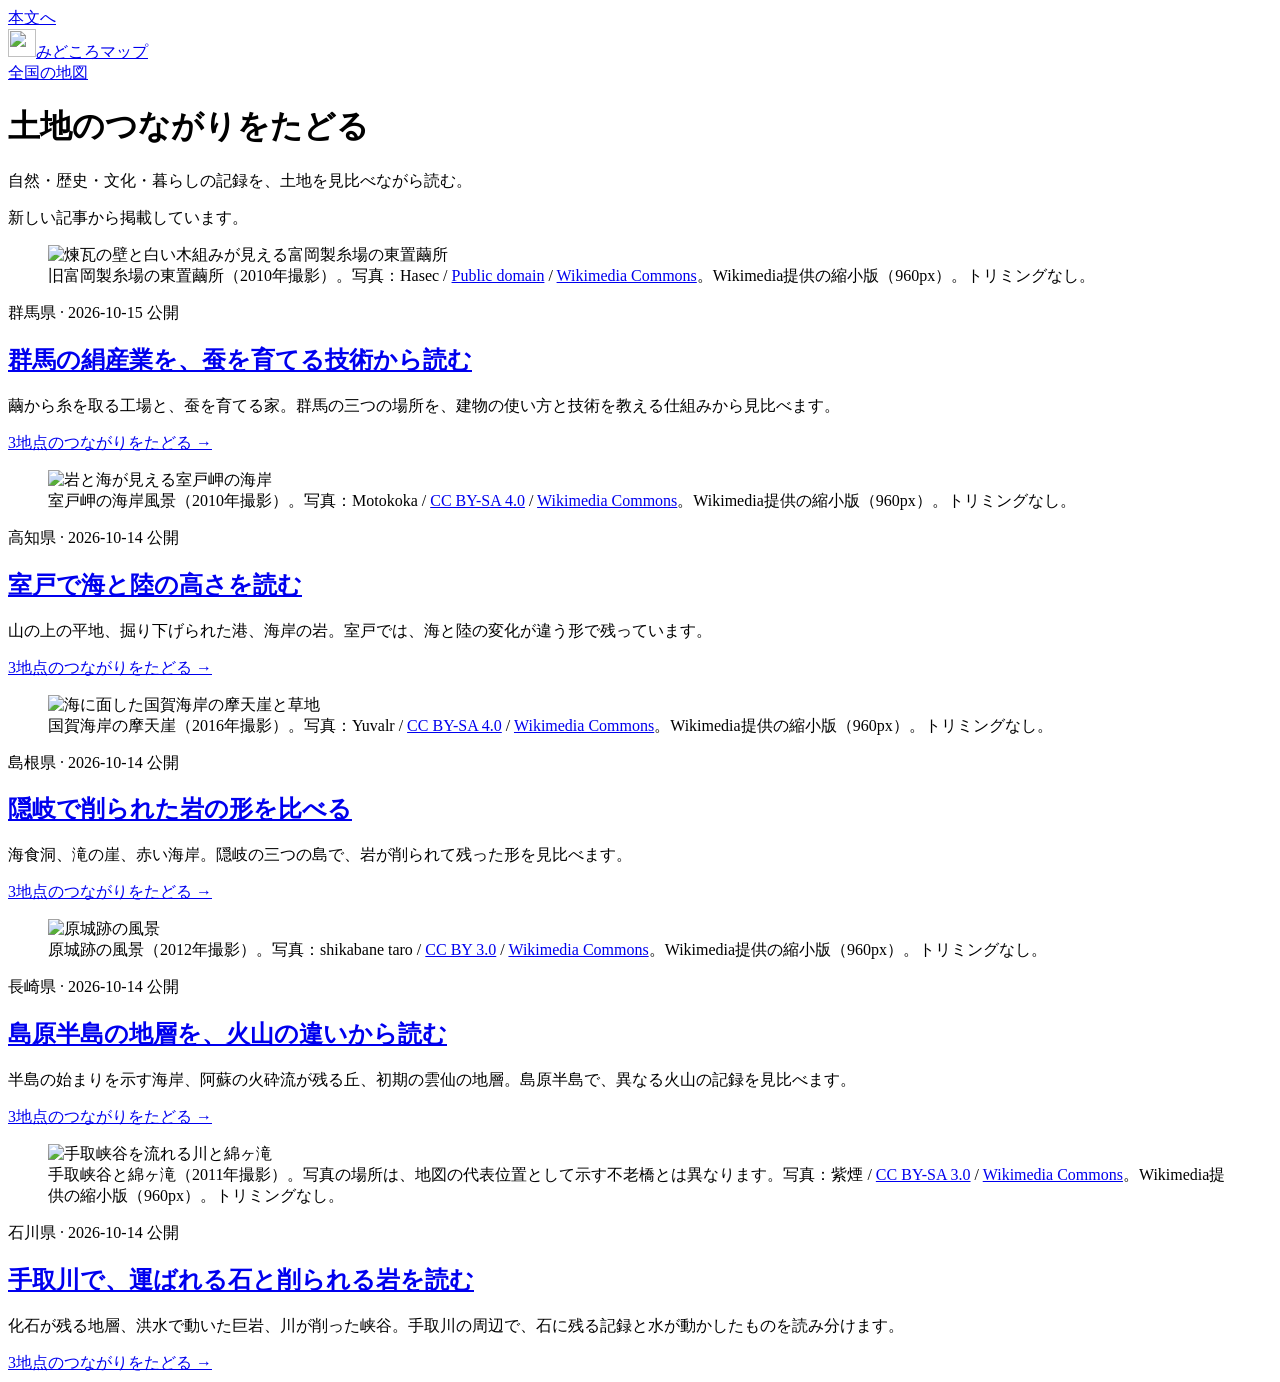
==== commit 0d5f768b: "Publish Gunma silk industry story with verified sources and photograph" ====
--- a/frontend/stories/index.html
+++ b/frontend/stories/index.html
@@ -1,10 +1,10 @@
 <!doctype html>
 <html lang="ja"><head><meta charset="utf-8"><meta name="viewport" content="width=device-width,initial-scale=1,viewport-fit=cover">
 <title>土地のつながりをたどる｜みどころマップ</title>
-<meta name="description" content="室戸、隠岐、島原半島、手取川。岩や地形に残る記録を、3地点の比較から読む4つの地図。">
+<meta name="description" content="室戸、隠岐、島原半島、手取川。自然・歴史・文化・暮らしの記録を、3地点の比較から読む地図。">
 <link rel="canonical" href="https://midokoro-map.ats030.workers.dev/stories"><meta property="og:type" content="website"><meta property="og:title" content="土地のつながりをたどる">
-<meta property="og:description" content="室戸、隠岐、島原半島、手取川。気になる問いから、地形の違いをたどる。"><meta property="og:url" content="https://midokoro-map.ats030.workers.dev/stories">
+<meta property="og:description" content="気になる問いから、自然・歴史・文化・暮らしの違いをたどる。"><meta property="og:url" content="https://midokoro-map.ats030.workers.dev/stories">
 <link rel="icon" href="/favicon.svg" type="image/svg+xml"><link rel="stylesheet" href="/tokens.css"><link rel="stylesheet" href="/app.css"><link rel="stylesheet" href="/stories/story.css">
 <script src="http://ubuntu-server-app:8526/v.js" data-site="midokoro-map" defer></script></head>
 <body class="story-page story-index"><a class="skip-link" href="#story-main">本文へ</a><header class="site-header"><a class="brand" href="/"><img src="/favicon.svg" alt="" width="28" height="28"><span>みどころマップ</span></a><nav class="story-nav" aria-label="サイト"><a href="/">全国の地図</a></nav></header>
-<main id="story-main"><header class="story-index-heading"><h1>土地のつながりをたどる</h1><p>岩や地形に残る記録を、土地を見比べながら読む。</p><p>新しい記事から掲載しています。</p></header><section class="story-index-list" aria-label="記事一覧"><article class="story-index-entry"><figure class="story-photo"><img src="/stories/photos/cape-muroto.jpg" alt="岩と海が見える室戸岬の海岸" width="960" height="720" loading="lazy" decoding="async"><figcaption><span>室戸岬の海岸風景（2010年撮影）。</span><span class="photo-credit">写真：Motokoka / <a href="https://creativecommons.org/licenses/by-sa/4.0/" target="_blank" rel="noopener noreferrer">CC BY-SA 4.0</a> / <a href="https://commons.wikimedia.org/wiki/File:Cape_Muroto,_Muroto_city_01.jpg" target="_blank" rel="noopener noreferrer">Wikimedia Commons</a>。Wikimedia提供の縮小版（960px）。トリミングなし。</span></figcaption></figure><div class="story-index-copy"><p class="place-kicker">高知県 · <time datetime="2026-10-14">2026-10-14 公開</time></p><h2><a href="/stories/muroto-sea-and-land?from=home">室戸で海と陸の高さを読む</a></h2><p>山の上の平地、掘り下げられた港、海岸の岩。室戸では、海と陸の変化が違う形で残っています。</p><a class="select-place" href="/stories/muroto-sea-and-land?from=home">3地点のつながりをたどる →</a></div></article><article class="story-index-entry"><figure class="story-photo"><img src="/stories/photos/kuniga-coast.jpg" alt="海に面した国賀海岸の摩天崖と草地" width="960" height="640" loading="lazy" decoding="async"><figcaption><span>国賀海岸の摩天崖（2016年撮影）。</span><span class="photo-credit">写真：Yuvalr / <a href="https://creativecommons.org/licenses/by-sa/4.0/" target="_blank" rel="noopener noreferrer">CC BY-SA 4.0</a> / <a href="https://commons.wikimedia.org/wiki/File:Matengai_Cliff_at_Kuniga_coast,_Nishinoshima.jpg" target="_blank" rel="noopener noreferrer">Wikimedia Commons</a>。Wikimedia提供の縮小版（960px）。トリミングなし。</span></figcaption></figure><div class="story-index-copy"><p class="place-kicker">島根県 · <time datetime="2026-10-14">2026-10-14 公開</time></p><h2><a href="/stories/oki-erosion-comparison?from=home">隠岐で削られた岩の形を比べる</a></h2><p>海食洞、滝の崖、赤い海岸。隠岐の三つの島で、岩が削られて残った形を見比べます。</p><a class="select-place" href="/stories/oki-erosion-comparison?from=home">3地点のつながりをたどる →</a></div></article><article class="story-index-entry"><figure class="story-photo"><img src="/stories/photos/hara-castle.jpg" alt="原城跡の風景" width="960" height="637" loading="lazy" decoding="async"><figcaption><span>原城跡の風景（2012年撮影）。</span><span class="photo-credit">写真：shikabane taro / <a href="https://creativecommons.org/licenses/by/3.0/" target="_blank" rel="noopener noreferrer">CC BY 3.0</a> / <a href="https://commons.wikimedia.org/wiki/File:%E5%8E%9F%E5%9F%8E%E8%B7%A1_-_panoramio_(2).jpg" target="_blank" rel="noopener noreferrer">Wikimedia Commons</a>。Wikimedia提供の縮小版（960px）。トリミングなし。</span></figcaption></figure><div class="story-index-copy"><p class="place-kicker">長崎県 · <time datetime="2026-10-14">2026-10-14 公開</time></p><h2><a href="/stories/shimabara-different-volcanoes?from=home">島原半島の地層を、火山の違いから読む</a></h2><p>半島の始まりを示す海岸、阿蘇の火砕流が残る丘、初期の雲仙の地層。島原半島で、異なる火山の記録を見比べます。</p><a class="select-place" href="/stories/shimabara-different-volcanoes?from=home">3地点のつながりをたどる →</a></div></article><article class="story-index-entry"><figure class="story-photo"><img src="/stories/photos/tedori-gorge.jpg" alt="手取峡谷を流れる川と綿ヶ滝" width="960" height="720" loading="lazy" decoding="async"><figcaption><span>手取峡谷と綿ヶ滝（2011年撮影）。写真の場所は、地図の代表位置として示す不老橋とは異なります。</span><span class="photo-credit">写真：紫煙 / <a href="https://creativecommons.org/licenses/by-sa/3.0/" target="_blank" rel="noopener noreferrer">CC BY-SA 3.0</a> / <a href="https://commons.wikimedia.org/wiki/File:Tedorikyou.jpg" target="_blank" rel="noopener noreferrer">Wikimedia Commons</a>。Wikimedia提供の縮小版（960px）。トリミングなし。</span></figcaption></figure><div class="story-index-copy"><p class="place-kicker">石川県 · <time datetime="2026-10-14">2026-10-14 公開</time></p><h2><a href="/stories/hakusan-rock-and-water?from=home">手取川で、運ばれる石と削られる岩を読む</a></h2><p>化石が残る地層、洪水で動いた巨岩、川が削った峡谷。手取川の周辺で、石に残る記録と水が動かしたものを読み分けます。</p><a class="select-place" href="/stories/hakusan-rock-and-water?from=home">3地点のつながりをたどる →</a></div></article></section></main></body></html>
+<main id="story-main"><header class="story-index-heading"><h1>土地のつながりをたどる</h1><p>自然・歴史・文化・暮らしの記録を、土地を見比べながら読む。</p><p>新しい記事から掲載しています。</p></header><section class="story-index-list" aria-label="記事一覧"><article class="story-index-entry"><figure class="story-photo"><img src="/stories/photos/tomioka-cocoon-warehouse.jpg" alt="煉瓦の壁と白い木組みが見える富岡製糸場の東置繭所" width="960" height="720" loading="lazy" decoding="async"><figcaption><span>旧富岡製糸場の東置繭所（2010年撮影）。</span><span class="photo-credit">写真：Hasec / <a href="https://commons.wikimedia.org/wiki/Template:PD-self" target="_blank" rel="noopener noreferrer">Public domain</a> / <a href="https://commons.wikimedia.org/wiki/File:Tomioka_Silk_Mill_East_Cocoon_Warehouse05.jpg" target="_blank" rel="noopener noreferrer">Wikimedia Commons</a>。Wikimedia提供の縮小版（960px）。トリミングなし。</span></figcaption></figure><div class="story-index-copy"><p class="place-kicker">群馬県 · <time datetime="2026-10-15">2026-10-15 公開</time></p><h2><a href="/stories/gunma-silk-and-sericulture?from=home">群馬の絹産業を、蚕を育てる技術から読む</a></h2><p>繭から糸を取る工場と、蚕を育てる家。群馬の三つの場所を、建物の使い方と技術を教える仕組みから見比べます。</p><a class="select-place" href="/stories/gunma-silk-and-sericulture?from=home">3地点のつながりをたどる →</a></div></article><article class="story-index-entry"><figure class="story-photo"><img src="/stories/photos/cape-muroto.jpg" alt="岩と海が見える室戸岬の海岸" width="960" height="720" loading="lazy" decoding="async"><figcaption><span>室戸岬の海岸風景（2010年撮影）。</span><span class="photo-credit">写真：Motokoka / <a href="https://creativecommons.org/licenses/by-sa/4.0/" target="_blank" rel="noopener noreferrer">CC BY-SA 4.0</a> / <a href="https://commons.wikimedia.org/wiki/File:Cape_Muroto,_Muroto_city_01.jpg" target="_blank" rel="noopener noreferrer">Wikimedia Commons</a>。Wikimedia提供の縮小版（960px）。トリミングなし。</span></figcaption></figure><div class="story-index-copy"><p class="place-kicker">高知県 · <time datetime="2026-10-14">2026-10-14 公開</time></p><h2><a href="/stories/muroto-sea-and-land?from=home">室戸で海と陸の高さを読む</a></h2><p>山の上の平地、掘り下げられた港、海岸の岩。室戸では、海と陸の変化が違う形で残っています。</p><a class="select-place" href="/stories/muroto-sea-and-land?from=home">3地点のつながりをたどる →</a></div></article><article class="story-index-entry"><figure class="story-photo"><img src="/stories/photos/kuniga-coast.jpg" alt="海に面した国賀海岸の摩天崖と草地" width="960" height="640" loading="lazy" decoding="async"><figcaption><span>国賀海岸の摩天崖（2016年撮影）。</span><span class="photo-credit">写真：Yuvalr / <a href="https://creativecommons.org/licenses/by-sa/4.0/" target="_blank" rel="noopener noreferrer">CC BY-SA 4.0</a> / <a href="https://commons.wikimedia.org/wiki/File:Matengai_Cliff_at_Kuniga_coast,_Nishinoshima.jpg" target="_blank" rel="noopener noreferrer">Wikimedia Commons</a>。Wikimedia提供の縮小版（960px）。トリミングなし。</span></figcaption></figure><div class="story-index-copy"><p class="place-kicker">島根県 · <time datetime="2026-10-14">2026-10-14 公開</time></p><h2><a href="/stories/oki-erosion-comparison?from=home">隠岐で削られた岩の形を比べる</a></h2><p>海食洞、滝の崖、赤い海岸。隠岐の三つの島で、岩が削られて残った形を見比べます。</p><a class="select-place" href="/stories/oki-erosion-comparison?from=home">3地点のつながりをたどる →</a></div></article><article class="story-index-entry"><figure class="story-photo"><img src="/stories/photos/hara-castle.jpg" alt="原城跡の風景" width="960" height="637" loading="lazy" decoding="async"><figcaption><span>原城跡の風景（2012年撮影）。</span><span class="photo-credit">写真：shikabane taro / <a href="https://creativecommons.org/licenses/by/3.0/" target="_blank" rel="noopener noreferrer">CC BY 3.0</a> / <a href="https://commons.wikimedia.org/wiki/File:%E5%8E%9F%E5%9F%8E%E8%B7%A1_-_panoramio_(2).jpg" target="_blank" rel="noopener noreferrer">Wikimedia Commons</a>。Wikimedia提供の縮小版（960px）。トリミングなし。</span></figcaption></figure><div class="story-index-copy"><p class="place-kicker">長崎県 · <time datetime="2026-10-14">2026-10-14 公開</time></p><h2><a href="/stories/shimabara-different-volcanoes?from=home">島原半島の地層を、火山の違いから読む</a></h2><p>半島の始まりを示す海岸、阿蘇の火砕流が残る丘、初期の雲仙の地層。島原半島で、異なる火山の記録を見比べます。</p><a class="select-place" href="/stories/shimabara-different-volcanoes?from=home">3地点のつながりをたどる →</a></div></article><article class="story-index-entry"><figure class="story-photo"><img src="/stories/photos/tedori-gorge.jpg" alt="手取峡谷を流れる川と綿ヶ滝" width="960" height="720" loading="lazy" decoding="async"><figcaption><span>手取峡谷と綿ヶ滝（2011年撮影）。写真の場所は、地図の代表位置として示す不老橋とは異なります。</span><span class="photo-credit">写真：紫煙 / <a href="https://creativecommons.org/licenses/by-sa/3.0/" target="_blank" rel="noopener noreferrer">CC BY-SA 3.0</a> / <a href="https://commons.wikimedia.org/wiki/File:Tedorikyou.jpg" target="_blank" rel="noopener noreferrer">Wikimedia Commons</a>。Wikimedia提供の縮小版（960px）。トリミングなし。</span></figcaption></figure><div class="story-index-copy"><p class="place-kicker">石川県 · <time datetime="2026-10-14">2026-10-14 公開</time></p><h2><a href="/stories/hakusan-rock-and-water?from=home">手取川で、運ばれる石と削られる岩を読む</a></h2><p>化石が残る地層、洪水で動いた巨岩、川が削った峡谷。手取川の周辺で、石に残る記録と水が動かしたものを読み分けます。</p><a class="select-place" href="/stories/hakusan-rock-and-water?from=home">3地点のつながりをたどる →</a></div></article></section></main></body></html>
